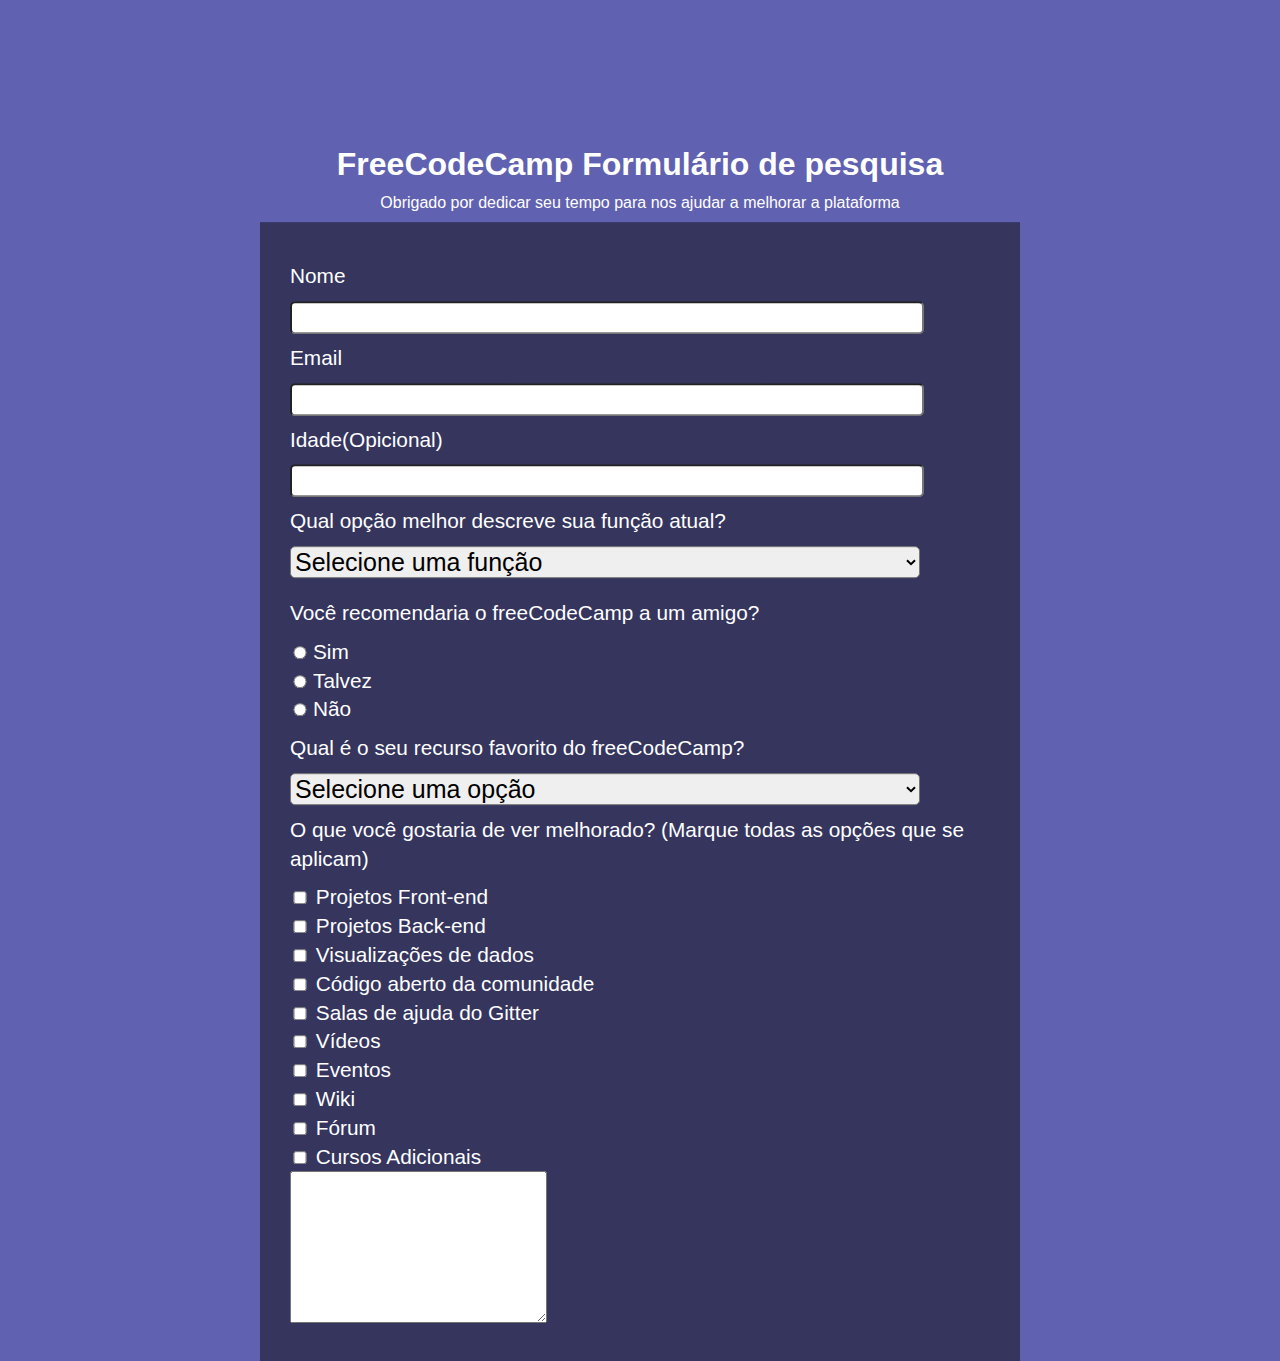
==== formulario/index.html @ f08935fc "Formulario de pesquisa de satisfação" ====
<!DOCTYPE html>
<html lang="pt-br">
<head>
    <meta charset="UTF-8">
    <meta http-equiv="X-UA-Compatible" content="IE=edge">
    <meta name="viewport" content="width=device-width, initial-scale=1.0">
    <link rel="stylesheet" href="estilo/style.css">
    <link rel="stylesheet" href="estilos/mediaquery.css">
    <title>Formulário</title>
</head>
<body>
    <main id="pagina">
        <header>
            <h1>FreeCodeCamp Formulário de pesquisa</h1>
            <p>Obrigado por dedicar seu tempo para nos ajudar a melhorar a plataforma</p>
        </header>
        <section id="formulario">
            <form action="login.php" method="post" autocomplete="on">
                <div class="divinput">
                    <label for="inome">Nome</label>
                    <input type="text" name="nome" id="inome" required autocomplete="name">
                </div>

                <div class="divinput">
                    <label for="iemail">Email</label>
                    <input type="email" name="email" id="iemail" required autocomplete="email">
                </div>

                <div class="divinput">
                    <label for="iidade">Idade(Opicional)</label>
                    <input type="number" name="idade" id="iidade" required minlength="10" maxlength="100">
                </div>

                <p>Qual opção melhor descreve sua função atual?</p>
                <select name="seletor" class="cseletor">
                    <option value="funcao" disabled selected>Selecione uma função</option>
                    <option value="estudante">Estudante</option>
                    <option value="trabalho">Trabalho integral</option>
                    <option value="aprendiz">Aprendiz integral</option>
                    <option value="nao">Prefiro não dizer</option>
                    <option value="outros">Outros</option>
                </select>

                <div id="divradio">
                    <p>Você recomendaria o freeCodeCamp a um amigo?</p>
                    <input type="radio" name="recomendar" id="isim" value="sim"><label for="isim">Sim</label><br>
                    <input type="radio" name="recomendar" id="italvez" value="talvez"><label for="italvez">Talvez</label><br>
                    <input type="radio" name="recomendar" id="inao" value="nao"><label for="inao">Não</label><br>
                </div>

                <p>Qual é o seu recurso favorito do freeCodeCamp?</p>
                <select name="seletor" class="cseletor">
                <option value="opcao" disabled selected>Selecione uma opção</option>
                <option value="desafio">Desafios</option>
                <option value="projetos">Projetos</option>
                <option value="comunidade">comunidade</option>
                <option value="codigo">Código aberto</option>
                </select>

                <p>O que você gostaria de ver melhorado? (Marque todas as opções que se aplicam)</p>
                <input type="checkbox" name="front" id="ifront"> <label for="ifront">Projetos Front-end</label><br>
                <input type="checkbox" name="back" id="iback"> <label for="iback">Projetos Back-end</label> <br>
                <input type="checkbox" name="data" id="idata"> <label for="idata">Visualizações de dados</label><br>
                <input type="checkbox" name="codigocomunidade" id="icodigo"> <label for="icodigo">Código aberto da comunidade</label><br>
                <input type="checkbox" name="salas" id="isalas"> <label for="isalas">Salas de ajuda do Gitter</label><br>
                <input type="checkbox" name="videos" id="ivideos"> <label for="ivideos">Vídeos</label><br>
                <input type="checkbox" name="eventos" id="ieventos"> <label for="ieventos">Eventos</label><br>
                <input type="checkbox" name="wiki" id="iwiki"> <label for="iwiki">Wiki</label><br>
                <input type="checkbox" name="forum" id="iforum"> <label for="iforum"></label>Fórum<br>
                <input type="checkbox" name="cursos" id="icursos"> <label for="icursos">Cursos Adicionais</label><br>

                <textarea name="area" id="iarea" cols="30" rows="10" placeholder=""></textarea>

            </form>
        </section>

    </main>
</body>
</html>
---- formulario/estilo/style.css ----
@charset "UTF-8";

* {
    margin: 0px;
    padding: 0px;
    font-family: Arial, Helvetica, sans-serif;
}

body{
    
    line-height: 1.8em;
    height: 100vh;
    width: 100%;
    background: url(https://cdn.freecodecamp.org/testable-projects-fcc/images/survey-form-background.jpeg) no-repeat fixed;
    background-size: cover;
    background-color: rgba(58, 58, 158, 0.8);
    background-blend-mode:soft-light;
}

header {
    color: white;
    padding: 150px;
    text-align: center;
}

main#pagina {
    position: relative;
    width: 100%;
    height: 100vh;
    
}

section#formulario {
    position: absolute;
    top: 50%;
    left: 50%;
    width: 300px;
    height: auto;
    color: white;
    padding: 30px;
    font-size: 1.3em;
    background-color: #2b2b49d0;
    transition: width .3s;
    transform: translate(-50%, -20%);
}

input, option, select{
    width: 90%;
    font-size: 25px;
    border-radius: 5px;
}

p {
    padding-bottom:10px;
    padding-top: 10px;
}

.divinput > label {
    display: block;
    padding-bottom: 10px;
    padding-top: 10px;
}


div#divradio > label {
    display:inline;
    padding: 3px;
}

div#divradio {
    padding-top: 10px;
}

input[type=radio] {
    display: inline-block;
    text-align: left;
    width: 20px;
}

input[type=checkbox] {
    display: inline-block;
    text-align: left;
    width: 20px;

}
---- formulario/estilos/mediaquery.css ----
@charset "UTF-8";

/*Typical Device Breakpoints 2023
Mobile: 360 x 640.
Mobile: 375 x 667.
Mobile: 360 x 720.
iPhone X: 375 x 812.
Pixel 2: 411 x 731.
Tablet: 768 x 1024.
Laptop: 1366 x 768.
High-res laptop or desktop: 1920 x 1080
*/

@media screen and (min-width: 768px) and (max-width: 1024px){ /*TABLET*/
    section#formulario{
        width: 500px;
    }
}

@media screen and (min-width: 1024px) { /*DESKTOP+*/
    section#formulario {
        width: 700px;
    }

}
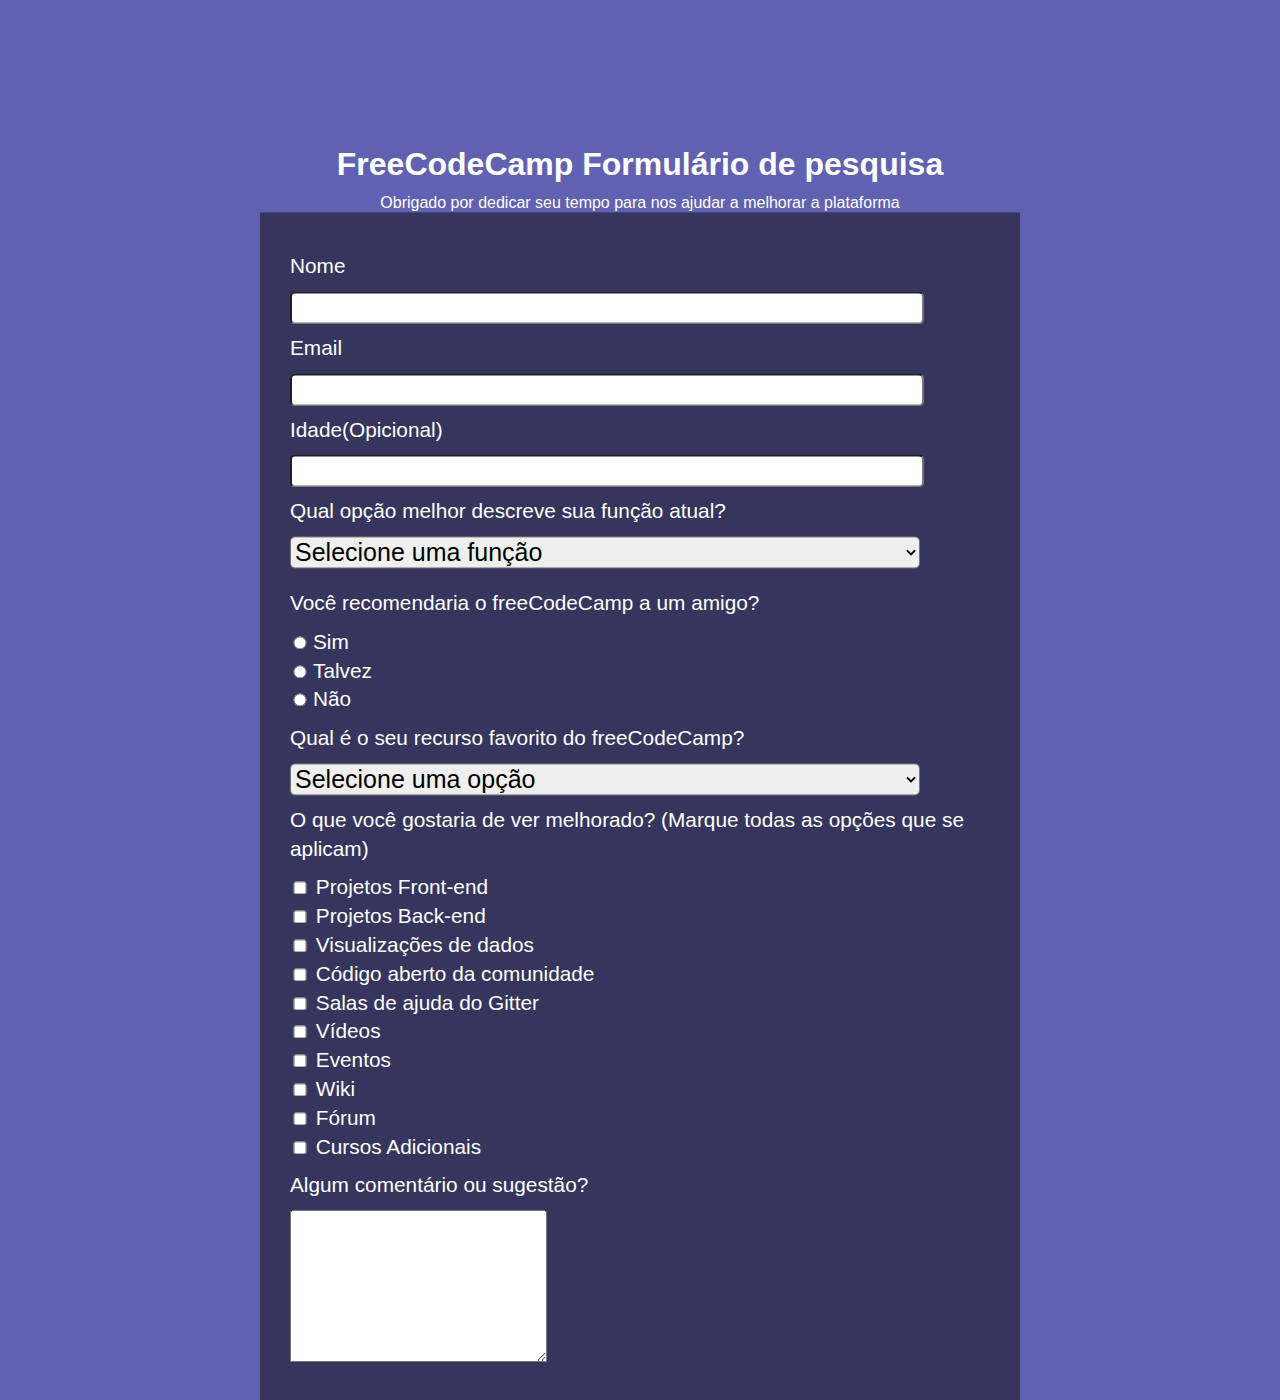
==== commit c0aaa621: "Formulário de pesquisa" ====
--- a/formulario/index.html
+++ b/formulario/index.html
@@ -69,6 +69,7 @@
                 <input type="checkbox" name="forum" id="iforum"> <label for="iforum"></label>Fórum<br>
                 <input type="checkbox" name="cursos" id="icursos"> <label for="icursos">Cursos Adicionais</label><br>
 
+                <p>Algum comentário ou sugestão?</p>
                 <textarea name="area" id="iarea" cols="30" rows="10" placeholder=""></textarea>
 
             </form>
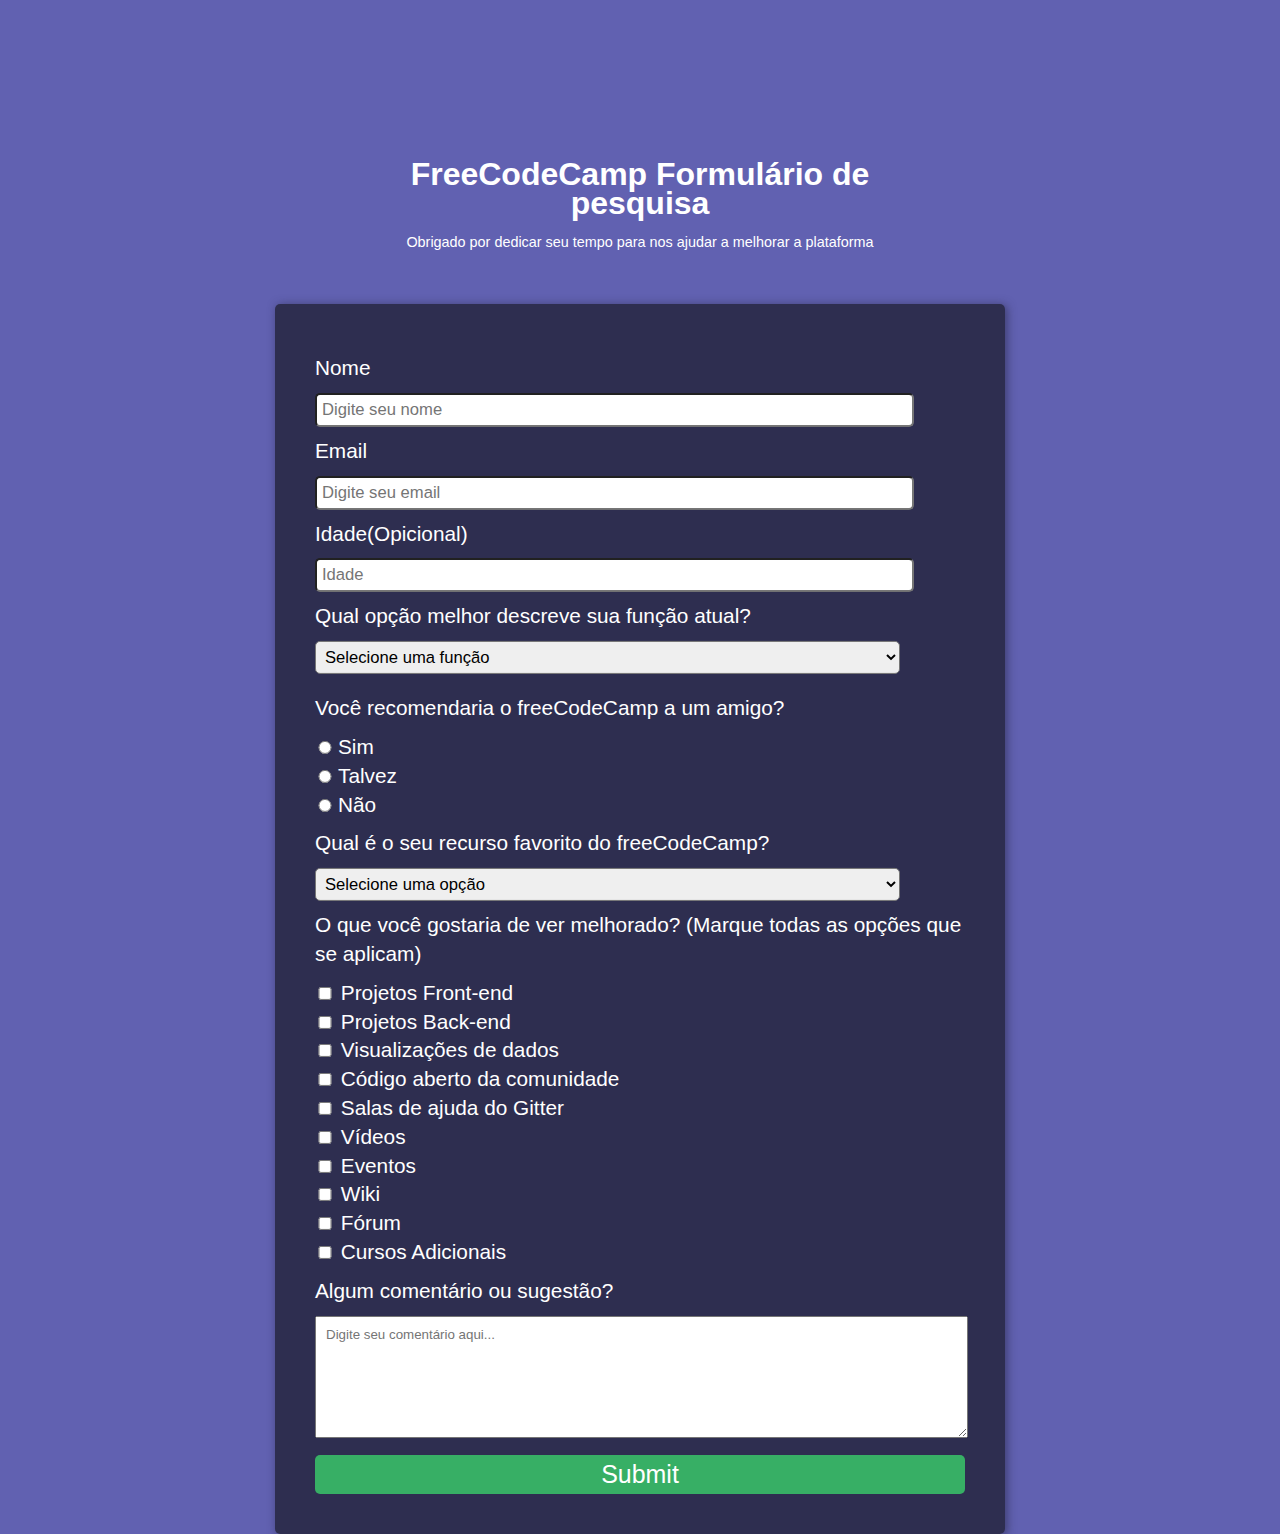
==== commit 2a7c33c1: "Ajustes finais" ====
--- a/formulario/index.html
+++ b/formulario/index.html
@@ -18,17 +18,17 @@
             <form action="login.php" method="post" autocomplete="on">
                 <div class="divinput">
                     <label for="inome">Nome</label>
-                    <input type="text" name="nome" id="inome" required autocomplete="name">
+                    <input type="text" name="nome" id="inome" required autocomplete="name" placeholder="Digite seu nome">
                 </div>
 
                 <div class="divinput">
                     <label for="iemail">Email</label>
-                    <input type="email" name="email" id="iemail" required autocomplete="email">
+                    <input type="email" name="email" id="iemail" required autocomplete="email" placeholder="Digite seu email">
                 </div>
 
                 <div class="divinput">
                     <label for="iidade">Idade(Opicional)</label>
-                    <input type="number" name="idade" id="iidade" required minlength="10" maxlength="100">
+                    <input type="number" name="idade" id="iidade" required minlength="10" maxlength="100" placeholder="Idade">
                 </div>
 
                 <p>Qual opção melhor descreve sua função atual?</p>
@@ -70,7 +70,9 @@
                 <input type="checkbox" name="cursos" id="icursos"> <label for="icursos">Cursos Adicionais</label><br>
 
                 <p>Algum comentário ou sugestão?</p>
-                <textarea name="area" id="iarea" cols="30" rows="10" placeholder=""></textarea>
+                <textarea name="area" id="iarea" cols="30" rows="10" placeholder="Digite seu comentário aqui..."></textarea>
+                <label for="isubmit"></label>
+                <input type="submit" name="submit" id="isubmit">
 
             </form>
         </section>
--- a/formulario/estilo/style.css
+++ b/formulario/estilo/style.css
@@ -18,9 +18,21 @@
 }
 
 header {
+    position: relative;
+    
     color: white;
-    padding: 150px;
+    padding: 40px;
+    height: auto;
+    max-width: 500px;
+    min-width: 300px;
+    height: auto;
     text-align: center;
+    margin: auto;
+    margin-top: 100px;
+}
+
+header > p {
+    font-size: 0.9em;
 }
 
 main#pagina {
@@ -39,15 +51,18 @@
     color: white;
     padding: 30px;
     font-size: 1.3em;
-    background-color: #2b2b49d0;
+    border-radius: 5px;
+    box-shadow: 2px 2px 10px #2b2b49a8;
+    background-color: #2b2b49ee;
     transition: width .3s;
-    transform: translate(-50%, -20%);
+    transform: translate(-50%, -10%);
 }
 
 input, option, select{
     width: 90%;
-    font-size: 25px;
+    font-size: .8em;
     border-radius: 5px;
+    padding: 5px;
 }
 
 p {
@@ -84,4 +99,21 @@
 
 }
 
+#iarea {
+    width: 93%;
+    height: 100px;
+    padding: 10px;
+}
 
+#isubmit {
+    background-color: #37AF65;
+    color: white;
+    margin-top: 10px;
+    width: 100%;
+    font-size: 1.2em;
+    border: none;
+    border-radius: 5px;
+}
+
+
+
--- a/formulario/estilos/mediaquery.css
+++ b/formulario/estilos/mediaquery.css
@@ -15,11 +15,31 @@
     section#formulario{
         width: 500px;
     }
+
+    #iarea {
+        width: 95.5%;
+        height: 100px;
+        padding: 10px;
+    }
 }
 
 @media screen and (min-width: 1024px) { /*DESKTOP+*/
-    section#formulario {
-        width: 700px;
+    header {
+        padding: 60px;
     }
 
+    #iarea {
+        width: 97%;
+        height: 100px;
+        padding: 10px;
+    }
+
+    section#formulario {
+        width: 650px;
+        padding: 40px;
+    }
+
+    section#formulario {
+        transform: translate(-50%, -20%);
+    }
 }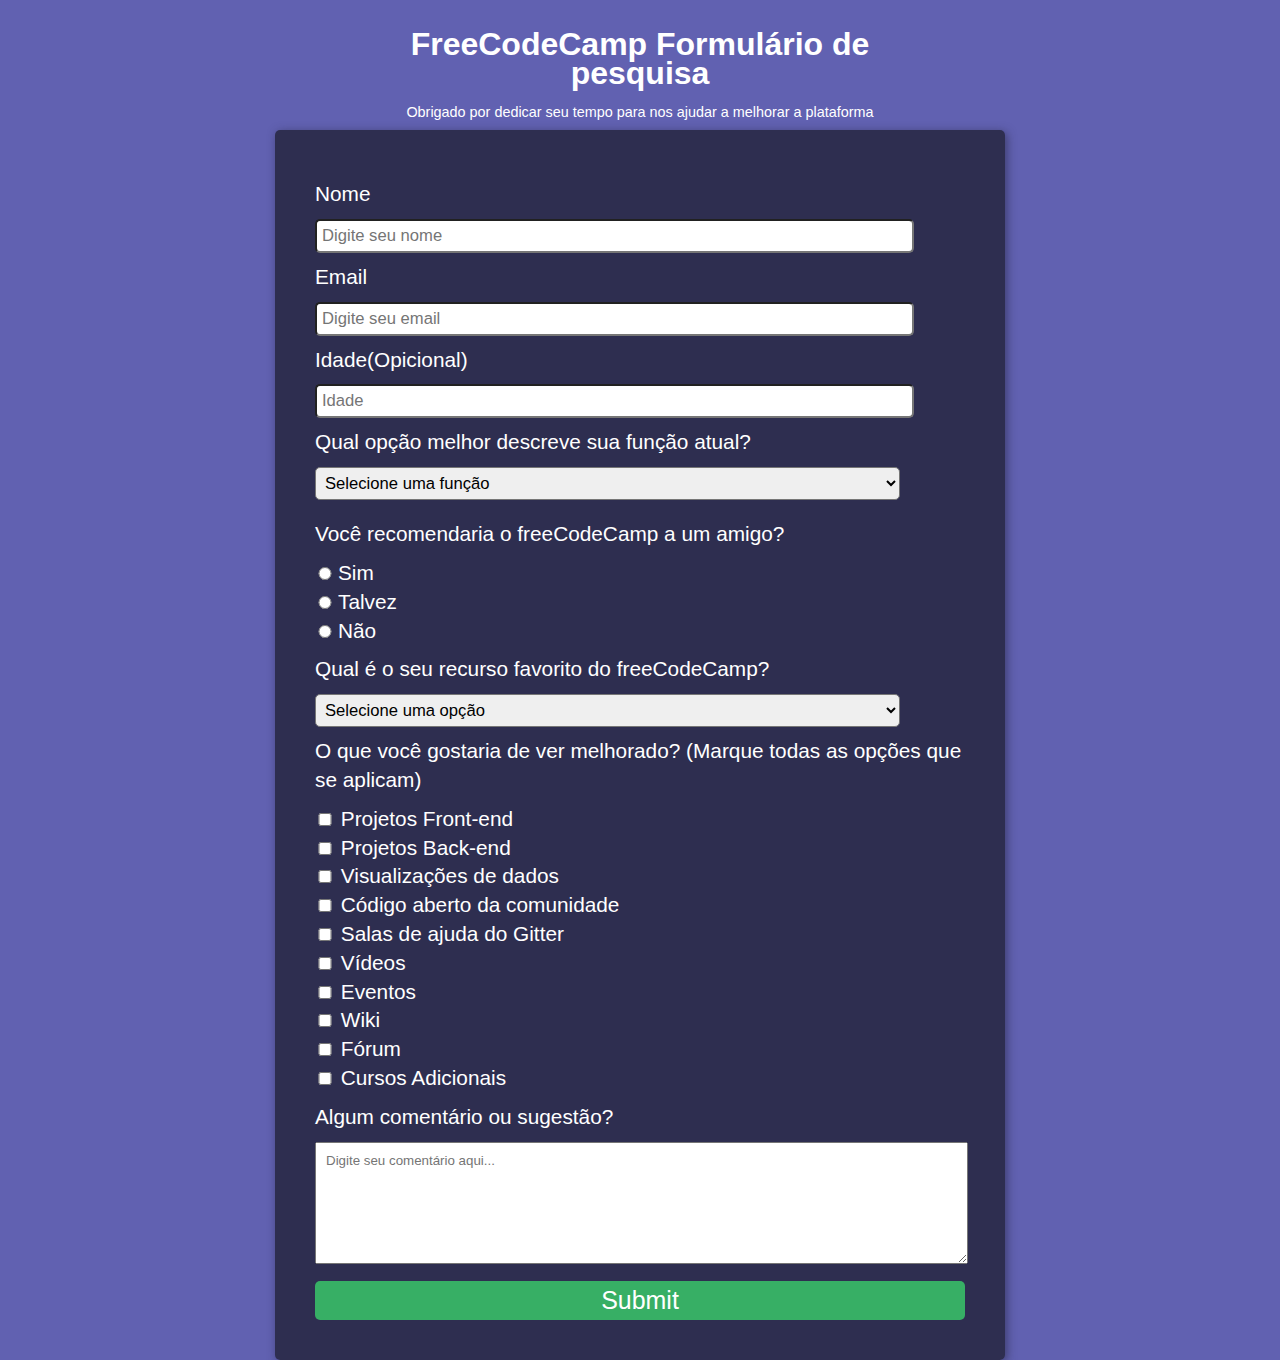
==== commit 8c69aaef: "Correção para melhor visualização em diferentes tamanhos de telas" ====
--- a/formulario/index.html
+++ b/formulario/index.html
@@ -9,7 +9,9 @@
     <title>Formulário</title>
 </head>
 <body>
+    
     <main id="pagina">
+        
         <header>
             <h1>FreeCodeCamp Formulário de pesquisa</h1>
             <p>Obrigado por dedicar seu tempo para nos ajudar a melhorar a plataforma</p>
@@ -76,7 +78,8 @@
 
             </form>
         </section>
+    
+    </main>
 
-    </main>
 </body>
 </html>--- a/formulario/estilo/style.css
+++ b/formulario/estilo/style.css
@@ -18,17 +18,15 @@
 }
 
 header {
-    position: relative;
-    
+    display: block;
     color: white;
-    padding: 40px;
     height: auto;
     max-width: 500px;
     min-width: 300px;
-    height: auto;
+    height: 100px;
     text-align: center;
     margin: auto;
-    margin-top: 100px;
+    padding-top: 30px;
 }
 
 header > p {
@@ -43,19 +41,16 @@
 }
 
 section#formulario {
-    position: absolute;
-    top: 50%;
-    left: 50%;
-    width: 300px;
-    height: auto;
+    margin: auto;
     color: white;
     padding: 30px;
+    width: 300px;
     font-size: 1.3em;
     border-radius: 5px;
     box-shadow: 2px 2px 10px #2b2b49a8;
     background-color: #2b2b49ee;
     transition: width .3s;
-    transform: translate(-50%, -10%);
+    
 }
 
 input, option, select{
--- a/formulario/estilos/mediaquery.css
+++ b/formulario/estilos/mediaquery.css
@@ -11,9 +11,14 @@
 High-res laptop or desktop: 1920 x 1080
 */
 
+
 @media screen and (min-width: 768px) and (max-width: 1024px){ /*TABLET*/
     section#formulario{
         width: 500px;
+    }
+
+    header {
+        
     }
 
     #iarea {
@@ -25,7 +30,7 @@
 
 @media screen and (min-width: 1024px) { /*DESKTOP+*/
     header {
-        padding: 60px;
+        
     }
 
     #iarea {
@@ -40,6 +45,6 @@
     }
 
     section#formulario {
-        transform: translate(-50%, -20%);
+     
     }
 }